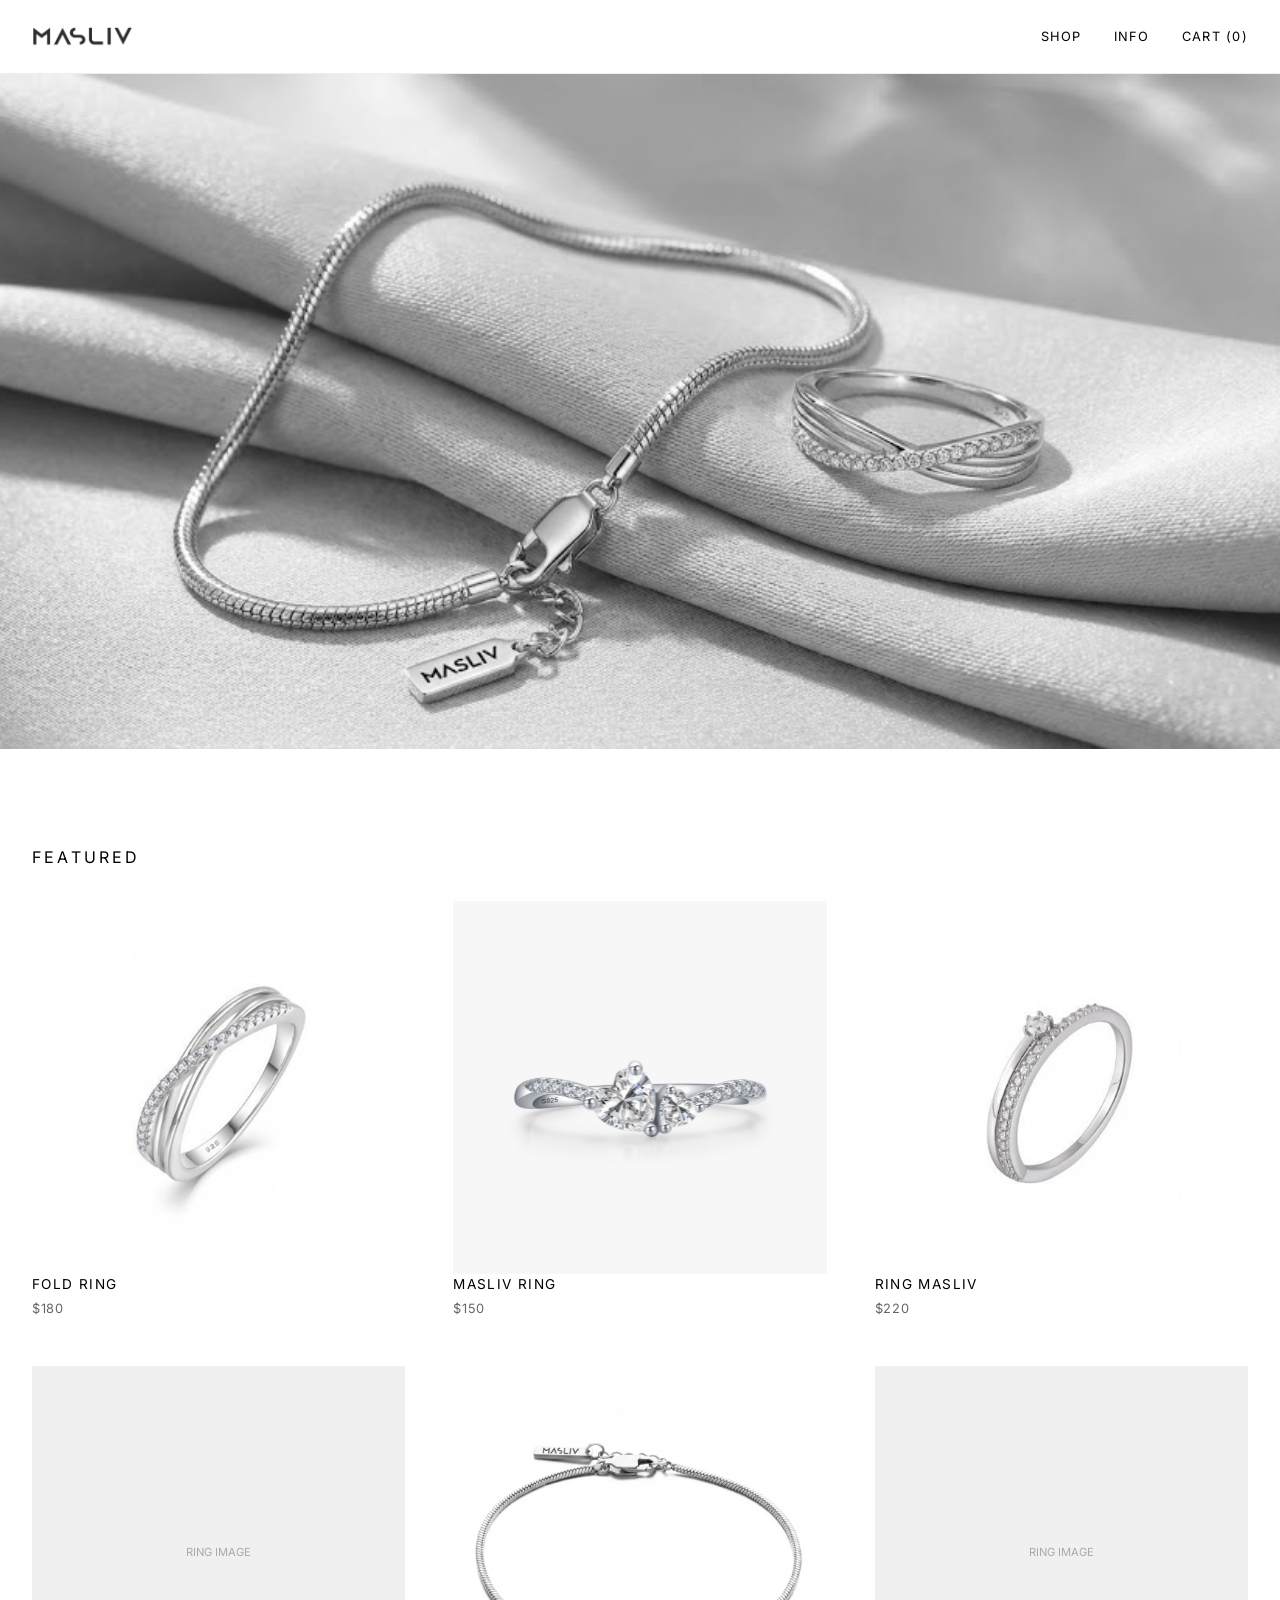
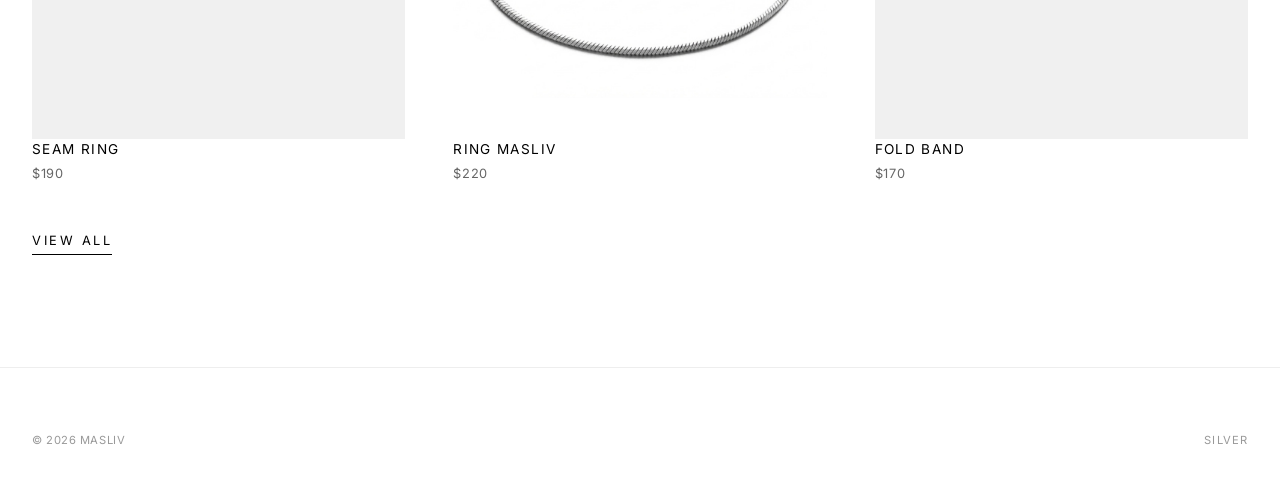
==== index.html @ 3cd287a9 "First commit - Masliv website" ====
<!DOCTYPE html>
<html lang="en">

<head>
    <meta charset="UTF-8">
    <meta name="viewport" content="width=device-width, initial-scale=1.0">
    <title>MASLIV — Silver</title>
    <link rel="stylesheet" href="css/style.css">
    <!-- Snipcart CSS -->
    <link rel="stylesheet" href="https://cdn.snipcart.com/themes/v3.4.1/default/snipcart.css" />
</head>

<body>
    <header class="site-header">
        <div class="header-logo">
            <img src="images/logo.png" alt="MASLIV" class="header-logo-img">
        </div>
        <nav class="header-nav">
            <a href="#">SHOP</a>
            <a href="info.html">INFO</a>
            <a href="#" class="snipcart-checkout">CART (<span class="snipcart-items-count">0</span>)</a>
        </nav>
    </header>


    <main>
        <!-- HERO SECTION -->
        <div class="hero">
            <img src="images/banner-home.jpg" alt="MASLIV ring" style="width:100%; height:100%; object-fit:cover;">
        </div>

        <div class="container">
            <h2 class="section-title">FEATURED</h2>

            <div class="product-grid">
                <!-- Product 1 -->
                <a href="product.html" class="product-item">
                    <div class="product-image">
                        <img src="images/ring-11595.jpg" alt="Fold Ring"
                            style="width:100%; height:100%; object-fit:cover;">
                    </div>
                    <div class="product-meta">
                        <span class="product-title">FOLD RING</span>
                        <span class="price">$180</span>
                    </div>
                </a>

                <!-- Product 2 -->
                <a href="product.html" class="product-item">
                    <div class="product-image">
                        <img src="images/Ring-ailmay.jpg" alt="Fold Ring"
                            style="width:100%; height:100%; object-fit:cover;">
                    </div>
                    <div class="product-meta">
                        <span class="product-title">MASLIV RING</span>
                        <span class="price">$150</span>
                    </div>
                </a>

                <!-- Product 3 -->
                <a href="product.html" class="product-item">
                    <div class="product-image">
                        <img src="images/ring-12508.jpg" alt="Fold Ring"
                            style="width:100%; height:100%; object-fit:cover;">
                    </div>
                    <div class="product-meta">
                        <span class="product-title">RING MASLIV</span>
                        <span class="price">$220</span>
                    </div>
                </a>


                <!-- Product 4 -->
                <a href="product.html" class="product-item">
                    <div class="product-image">
                        <div
                            style="width:100%; height:100%; background:#F0F0F0; display:flex; align-items:center; justify-content:center; color:#aaa; font-size:0.7rem;">
                            RING IMAGE</div>
                    </div>
                    <div class="product-meta">
                        <span class="product-title">SEAM RING</span>
                        <span class="price">$190</span>
                    </div>
                </a>

                <!-- Product 5 -->

                <a href="product.html" class="product-item">
                    <div class="product-image">
                        <img src="images/braclet-chain.jpg" alt="BRACLET MASLIV"
                            style="width:100%; height:100%; object-fit:cover;">
                    </div>
                    <div class="product-meta">
                        <span class="product-title">RING MASLIV</span>
                        <span class="price">$220</span>
                    </div>
                </a>

                <!-- Product 6 -->
                <a href="product.html" class="product-item">
                    <div class="product-image">
                        <div
                            style="width:100%; height:100%; background:#F0F0F0; display:flex; align-items:center; justify-content:center; color:#aaa; font-size:0.7rem;">
                            RING IMAGE</div>
                    </div>
                    <div class="product-meta">
                        <span class="product-title">FOLD BAND</span>
                        <span class="price">$170</span>
                    </div>
                </a>
            </div>

            <div style="text-align: left;">
                <a href="#" class="view-all">VIEW ALL</a>
            </div>
        </div>
    </main>

    <footer class="site-footer">
        <div
            style="margin-top: 2rem; display: flex; justify-content: space-between; align-items: center; flex-wrap: wrap; gap: 1rem;">
            <div class="caption">© 2026 MASLIV</div>
            <div class="caption" style="letter-spacing:0.1em;">SILVER</div>

    </footer>

    <!-- Your Snipcart loader script -->
    <script async src="https://cdn.snipcart.com/themes/v3.4.1/default/snipcart.js"
        data-api-key="NGMxMjVkNjItNzM4ZS00ZGVhLWE3MjMtY2YxNGVjZjRhNjc0NjM5MDY4MDQ5MDA1MjgyMDA2"></script>
    <div id="snipcart" data-api-key="NGMxMjVkNjItNzM4ZS00ZGVhLWE3MjMtY2YxNGVjZjRhNjc0NjM5MDY4MDQ5MDA1MjgyMDA2" hidden>
    </div>
</body>

</html>
---- css/style.css ----
/* ---------- FONTS ---------- */
@import url('https://fonts.googleapis.com/css2?family=Inter:wght@300;400;500&display=swap');

/* ---------- RESET ---------- */
* {
    margin: 0;
    padding: 0;
    box-sizing: border-box;
}

body {
    font-family: 'Inter', sans-serif;
    background-color: #FFFFFF;
    color: #000000;
    min-height: 100vh;
    display: flex;
    flex-direction: column;
    line-height: 1.5;
}

/* ---------- TYPOGRAPHY ---------- */
h1,
h2,
h3,
.product-title,
.nav-link,
.price,
.masliv-logo,
.product-detail-title,
.add-to-cart-btn,
.meta p,
.caption,
.section-title {
    font-family: 'Inter', sans-serif;
    font-weight: 400;
    text-transform: uppercase;
    letter-spacing: 0.15em;
}

/* Specific adjustments */
.masliv-logo {
    /* This class will be on an img now, but we keep for any text fallback */
    display: inline-block;
    max-width: 200px;
    /* Adjust based on your logo size */
    height: auto;
}

.section-title {
    font-size: 1rem;
    letter-spacing: 0.2em;
    margin: 4rem 0 2rem;
    text-align: left;
}

.product-title {
    letter-spacing: 0.1em;
    margin-bottom: 0.25rem;
    font-size: 0.85rem;
}

.price {
    color: #666666;
    letter-spacing: 0.05em;
    font-size: 0.8rem;
}

.price-large {
    font-size: 1.1rem;
    letter-spacing: 0.1em;
    color: #000;
    margin: 1.5rem 0;
}

.description {
    font-family: 'Inter', sans-serif;
    font-weight: 300;
    font-size: 0.9rem;
    line-height: 1.6;
    color: #333;
    max-width: 400px;
    margin-bottom: 2rem;
}

.caption {
    font-size: 0.7rem;
    letter-spacing: 0.05em;
    color: #999999;
}

/* ---------- HEADER ---------- */
.site-header {
    padding: 1.5rem 2rem;
    border-bottom: 1px solid #EEEEEE;
    display: flex;
    justify-content: space-between;
    align-items: center;
}

.header-logo img {
    max-width: 100px;
    /* Smaller for header */
    height: auto;
    display: block;
}

.header-nav {
    display: flex;
    gap: 2rem;
}

.header-nav a {
    text-decoration: none;
    color: #000000;
    font-family: 'Inter', sans-serif;
    text-transform: uppercase;
    letter-spacing: 0.1em;
    font-size: 0.8rem;
}

.header-nav a:hover {
    opacity: 0.5;
}

/* ---------- HERO ---------- */
.hero {
    width: 100%;
    background-color: #F9F9F9;
    aspect-ratio: 16 / 9;
    display: flex;
    align-items: center;
    justify-content: center;
    color: #999999;
    font-size: 0.9rem;
    text-transform: uppercase;
    letter-spacing: 0.2em;
}

.hero-image-placeholder {
    width: 100%;
    height: 100%;
    object-fit: cover;
}

/* ---------- PRODUCT GRID (homepage) ---------- */
.container {
    max-width: 1400px;
    margin: 0 auto;
    padding: 2rem;
    width: 100%;
}

.product-grid {
    display: grid;
    grid-template-columns: repeat(2, 1fr);
    gap: 2.5rem;
}

@media (min-width: 768px) {
    .product-grid {
        grid-template-columns: repeat(3, 1fr);
        gap: 3rem;
    }
}

.product-item {
    text-decoration: none;
    color: inherit;
    display: block;
}

.product-image {
    width: 100%;
    aspect-ratio: 1 / 1;
    overflow: hidden;
    /* optional, helps with cover */
    background-color: #f5f5f5;
}

.product-image img {
    width: 100% !important;
    height: 100% !important;
    object-fit: cover !important;
    display: block !important;
}

.product-meta {
    display: flex;
    flex-direction: column;
}

/* ---------- PRODUCT PAGE LAYOUT ---------- */
.product-container {
    max-width: 1200px;
    margin: 3rem auto;
    padding: 0 2rem;
    display: grid;
    grid-template-columns: 1fr 1fr;
    gap: 4rem;
}

@media (max-width: 768px) {
    .product-container {
        grid-template-columns: 1fr;
        gap: 2rem;
    }
}

.product-images {
    width: 100%;
}

.main-image {
    width: 100%;
    aspect-ratio: 1 / 1;
    background-color: #F5F5F5;
    margin-bottom: 1rem;
}

.thumbnail-grid {
    display: grid;
    grid-template-columns: repeat(4, 1fr);
    gap: 0.5rem;
}

.thumbnail {
    aspect-ratio: 1 / 1;
    background-color: #F0F0F0;
    cursor: pointer;
}

.product-details {
    display: flex;
    flex-direction: column;
}

.product-details h1 {
    font-size: 1.2rem;
    letter-spacing: 0.2em;
    margin-bottom: 0.5rem;
}

.add-to-cart-btn {
    background: none;
    border: 1px solid #000;
    padding: 1rem 2rem;
    font-family: 'Inter', sans-serif;
    text-transform: uppercase;
    letter-spacing: 0.2em;
    font-size: 0.8rem;
    cursor: pointer;
    width: fit-content;
    margin: 1.5rem 0;
    transition: 0.2s;
}

.add-to-cart-btn:hover {
    background: #000;
    color: #fff;
}

.meta {
    margin-top: 2rem;
    border-top: 1px solid #eee;
    padding-top: 2rem;
    font-size: 0.8rem;
    color: #666;
}

.meta p {
    margin-bottom: 0.5rem;
    font-family: 'Inter', sans-serif;
    text-transform: uppercase;
    letter-spacing: 0.05em;
}

/* ---------- FOOTER ---------- */
.site-footer {
    margin-top: 5rem;
    padding: 2rem;
    border-top: 1px solid #EEEEEE;
}

.footer-logo {
    text-align: left;
}

/* Logo image styles */
.footer-logo img {
    max-width: 50px;
    /* Adjust to your logo's size */
    height: auto;
    display: block;
}

/* ---------- UTILITY ---------- */
.view-all {
    color: #000;
    text-decoration: none;
    text-transform: uppercase;
    letter-spacing: 0.2em;
    font-size: 0.8rem;
    border-bottom: 1px solid #000;
    padding-bottom: 0.25rem;
    display: inline-block;
    margin-top: 3rem;
}

/* ---------- ABOUT PAGE ---------- */
.hero,
.about-hero {
    width: 100%;
    aspect-ratio: 16 / 9;
    max-height: 75vh;
    /* or 60vh, 500px, etc. */
    overflow: hidden;
}

.hero img,
.about-hero img {
    width: 100%;
    height: 100%;
    object-fit: cover;
}

.about-content {
    max-width: 800px;
    margin: 0 auto 4rem;
    padding: 0 2rem;
}

.about-content h1 {
    font-size: 1.2rem;
    letter-spacing: 0.2em;
    margin-bottom: 2rem;
    font-weight: 400;
}

.about-content p {
    font-family: 'Inter', sans-serif;
    font-weight: 300;
    font-size: 0.95rem;
    line-height: 1.8;
    color: #333;
    margin-bottom: 1.5rem;
}

.about-content .lead {
    font-weight: 400;
    color: #000;
    font-size: 1rem;
    margin-bottom: 2rem;
}

.about-details {
    display: grid;
    grid-template-columns: 1fr 1fr;
    gap: 3rem;
    margin-top: 3rem;
    border-top: 1px solid #eee;
    padding-top: 3rem;
}

.about-details h2 {
    font-size: 0.9rem;
    letter-spacing: 0.2em;
    margin-bottom: 1rem;
}

.about-details p {
    font-size: 0.85rem;
    color: #666;
    margin-bottom: 0.5rem;
}

@media (max-width: 600px) {
    .about-details {
        grid-template-columns: 1fr;
        gap: 2rem;
    }
}
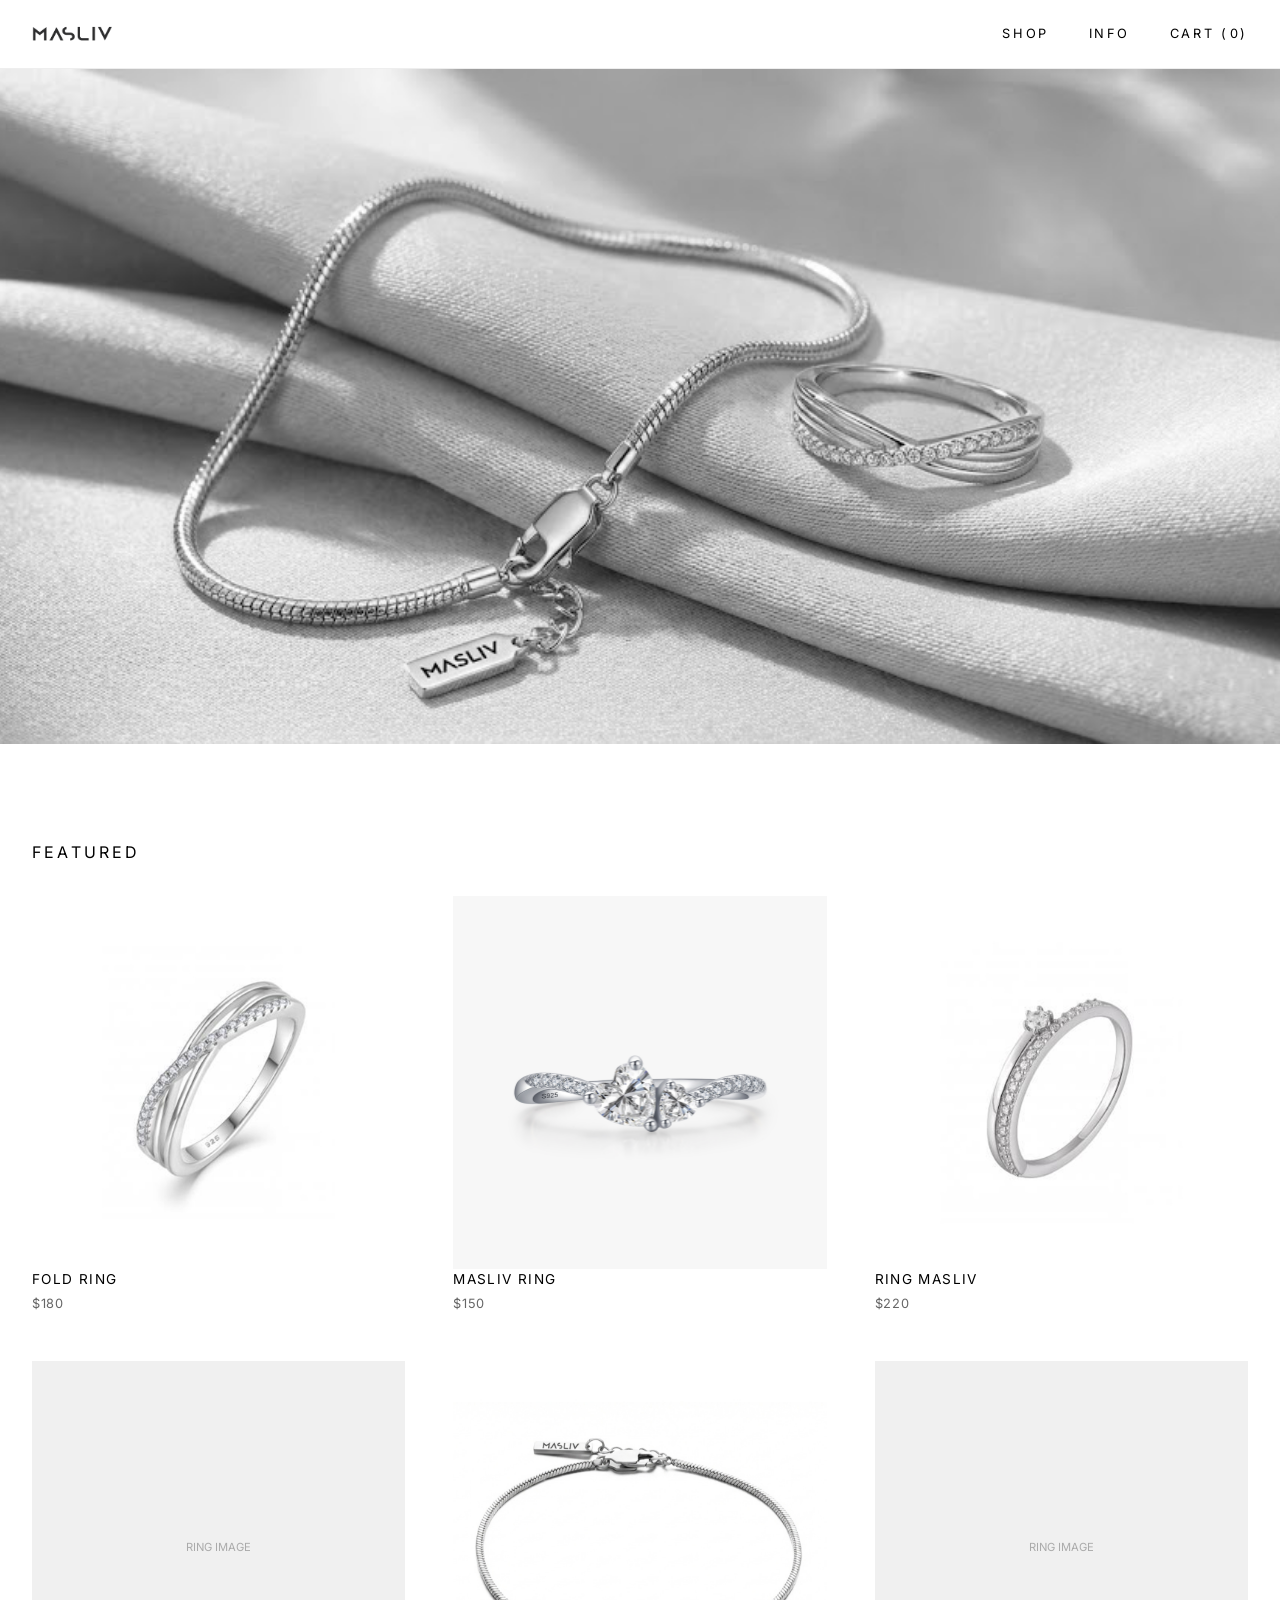
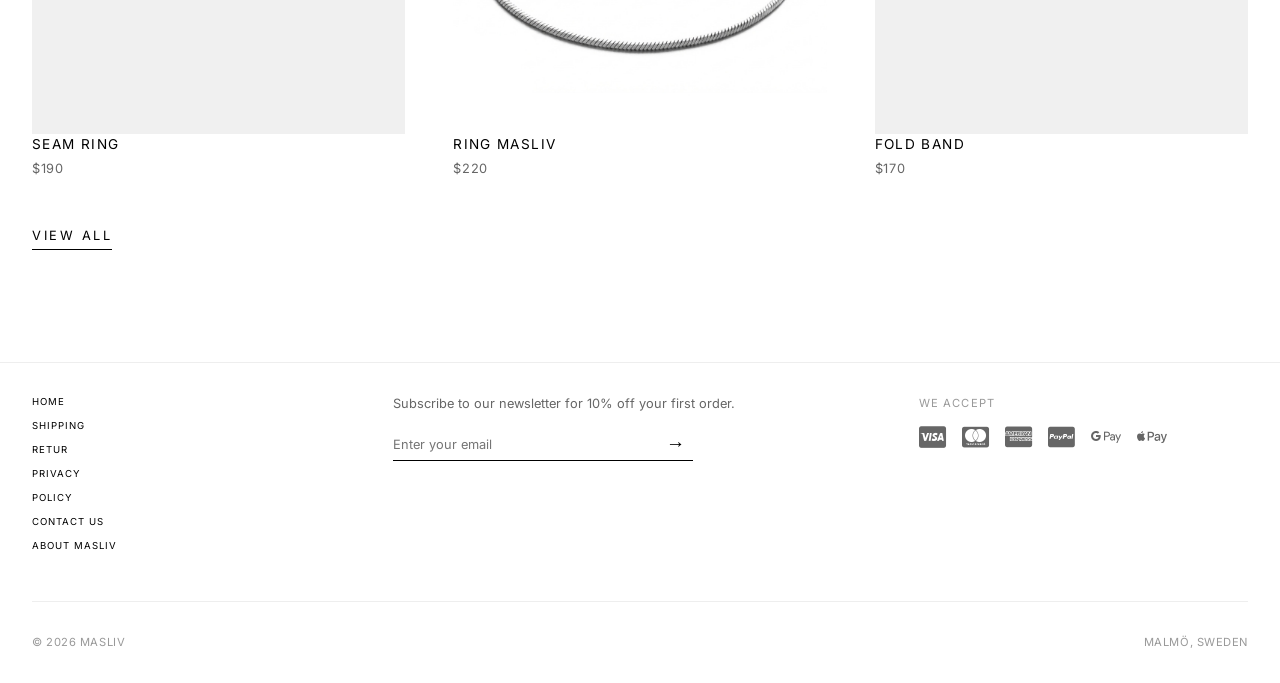
==== commit 7fb0faf5: "added footer" ====
--- a/index.html
+++ b/index.html
@@ -6,6 +6,7 @@
     <meta name="viewport" content="width=device-width, initial-scale=1.0">
     <title>MASLIV — Silver</title>
     <link rel="stylesheet" href="css/style.css">
+    <link rel="stylesheet" href="https://cdnjs.cloudflare.com/ajax/libs/font-awesome/6.0.0-beta3/css/all.min.css">
     <!-- Snipcart CSS -->
     <link rel="stylesheet" href="https://cdn.snipcart.com/themes/v3.4.1/default/snipcart.css" />
 </head>
@@ -116,12 +117,55 @@
         </div>
     </main>
 
+
+
+
     <footer class="site-footer">
-        <div
-            style="margin-top: 2rem; display: flex; justify-content: space-between; align-items: center; flex-wrap: wrap; gap: 1rem;">
+
+
+        <!-- Footer main content -->
+        <div class="footer-content">
+            <!-- Left column: Links -->
+            <div class="footer-links">
+                <a href="index.html">HOME</a>
+                <a href="policies.html">SHIPPING</a>
+                <a href="policies.html">RETUR</a>
+                <a href="policies.html">PRIVACY</a>
+                <a href="policies.html">POLICY</a>
+                <a href="info.html">CONTACT US</a>
+                <a href="info.html">ABOUT MASLIV</a>
+
+            </div>
+
+            <!-- Middle column: Newsletter -->
+            <div class="footer-newsletter">
+                <p>Subscribe to our newsletter for 10% off your first order.</p>
+                <form class="newsletter-form">
+                    <input type="email" placeholder="Enter your email" required>
+                    <button type="submit">→</button>
+                </form>
+            </div>
+
+            <!-- Right column: Payment methods -->
+            <div class="footer-payments">
+                <span>We accept</span>
+                <div class="payment-icons">
+                    <i class="fab fa-cc-visa"></i>
+                    <i class="fab fa-cc-mastercard"></i>
+                    <i class="fab fa-cc-amex"></i>
+                    <i class="fab fa-cc-paypal"></i>
+                    <i class="fab fa-google-pay"></i>
+                    <i class="fab fa-apple-pay"></i>
+                </div>
+            </div>
+        </div>
+
+
+        <!-- Copyright row -->
+        <div class="footer-bottom">
             <div class="caption">© 2026 MASLIV</div>
-            <div class="caption" style="letter-spacing:0.1em;">SILVER</div>
-
+            <div class="caption">Malmö, Sweden</div>
+        </div>
     </footer>
 
     <!-- Your Snipcart loader script -->
--- a/css/style.css
+++ b/css/style.css
@@ -98,7 +98,7 @@
 }
 
 .header-logo img {
-    max-width: 100px;
+    max-width: 80px;
     /* Smaller for header */
     height: auto;
     display: block;
@@ -283,14 +283,14 @@
 
 .footer-logo {
     text-align: left;
-}
-
-/* Logo image styles */
+    /* fallback */
+}
+
 .footer-logo img {
-    max-width: 50px;
-    /* Adjust to your logo's size */
-    height: auto;
-    display: block;
+    display: inline-block;
+    /* allows text-align to work */
+    margin: 2rem auto;
+    /* ensures centering if display is block */
 }
 
 /* ---------- UTILITY ---------- */
@@ -378,4 +378,286 @@
         grid-template-columns: 1fr;
         gap: 2rem;
     }
+}
+
+
+
+/* ---------- SHIPPING SECTION ---------- */
+.shipping-section {
+    margin-top: 4rem;
+    border-top: 1px solid #eee;
+    padding-top: 3rem;
+}
+
+.shipping-section h2 {
+    font-size: 0.9rem;
+    letter-spacing: 0.2em;
+    margin-bottom: 2rem;
+}
+
+.shipping-details {
+    display: grid;
+    grid-template-columns: repeat(auto-fit, minmax(200px, 1fr));
+    gap: 2rem;
+    margin-bottom: 2rem;
+}
+
+.shipping-details h3 {
+    font-size: 0.8rem;
+    letter-spacing: 0.1em;
+    margin-bottom: 0.5rem;
+    color: #000;
+}
+
+.shipping-details p {
+    font-family: 'Inter', sans-serif;
+    font-weight: 300;
+    font-size: 0.85rem;
+    color: #666;
+    margin-bottom: 0.25rem;
+}
+
+.shipping-note {
+    font-family: 'Inter', sans-serif;
+    font-weight: 300;
+    font-size: 0.8rem;
+    color: #666;
+    font-style: italic;
+    max-width: 600px;
+}
+
+
+/* Make contact section text match shipping */
+.contact-section p {
+    font-family: 'Inter', sans-serif;
+    font-weight: 300;
+    font-size: 0.85rem;
+    /* same as shipping details */
+    color: #666;
+    /* same gray */
+    margin-bottom: 0.5rem;
+}
+
+.contact-email {
+    font-family: 'Inter', sans-serif;
+    font-weight: 300;
+    font-size: 0.9rem;
+    /* slightly larger than text, but not huge */
+    color: #000;
+    text-decoration: none;
+    border-bottom: 1px solid #000;
+    padding-bottom: 2px;
+    display: inline-block;
+    margin-top: 0.25rem;
+}
+
+/* Optional: make the "CONTACT" heading same as shipping heading */
+.contact-section h2 {
+    font-size: 0.9rem;
+    /* match shipping h2 */
+    letter-spacing: 0.2em;
+    margin-bottom: 1.5rem;
+}
+
+/*  target the cart container */
+#snipcart {
+    /* Change the primary button color (from default to something else) */
+    --color-buttonPrimary: #1C1C1C;
+    /* Your soft black */
+    --color-buttonPrimaryHover: #333333;
+    /* A lighter shade for hover */
+
+    /* Change the main accent color */
+    --color-primary: #1C1C1C;
+
+    /* Change link colors */
+    --color-link: #1C1C1C;
+    --color-linkHover: #666666;
+
+    /* Change font family to match your site */
+    --font-family: 'Inter', sans-serif;
+}
+
+
+
+
+#snipcart .snipcart-cart-header__title {
+    letter-spacing: 0.3em;
+}
+
+#snipcart-footer {
+    display: none;
+}
+
+
+.header-nav {
+    display: flex;
+    gap: 2.5rem;
+    align-items: center;
+}
+
+.header-nav a {
+    font-family: 'Inter', sans-serif;
+    font-size: 0.8rem;
+    font-weight: 400;
+    text-transform: uppercase;
+    letter-spacing: 0.2em;
+    /* Vacier's wide spacing */
+    color: #000000;
+    text-decoration: none;
+    transition: opacity 0.2s ease;
+}
+
+.header-nav a:hover {
+    opacity: 0.5;
+}
+
+/* Cart count stays inline */
+.snipcart-items-count {
+    font-family: 'Inter', sans-serif;
+    font-size: 0.8rem;
+    color: #000000;
+    margin-left: 0.2rem;
+}
+
+/* Style the cart count number */
+.snipcart-items-count {
+    font-family: 'Inter', sans-serif;
+    font-size: 0.8rem;
+    color: #000000;
+    background: none;
+    border: none;
+    margin-left: 0.1rem;
+}
+
+
+/* ---------- FOOTER ---------- */
+.site-footer {
+    margin-top: 5rem;
+    padding: 2rem;
+    border-top: 1px solid #EEEEEE;
+}
+
+.footer-logo img {
+    max-width: 50px;
+    height: auto;
+    display: block;
+    margin-bottom: 2rem;
+}
+
+.footer-content {
+    display: grid;
+    grid-template-columns: 1fr 1.5fr 1fr;
+    gap: 2rem;
+    margin-bottom: 3rem;
+}
+
+@media (max-width: 768px) {
+    .footer-content {
+        grid-template-columns: 1fr;
+        gap: 2rem;
+    }
+}
+
+/* Footer links */
+.footer-links {
+    display: flex;
+    flex-direction: column;
+    gap: 0.6rem;
+}
+
+.footer-links a {
+    font-family: 'Inter', sans-serif;
+    font-size: 0.6rem;
+    text-transform: uppercase;
+    letter-spacing: 0.1em;
+    color: #000000;
+    text-decoration: none;
+    transition: opacity 0.2s;
+    width: fit-content;
+}
+
+.footer-links a:hover {
+    opacity: 0.5;
+}
+
+/* Newsletter */
+.footer-newsletter p {
+    font-family: 'Inter', sans-serif;
+    font-size: 0.8rem;
+    color: #666;
+    margin-bottom: 1rem;
+    line-height: 1.4;
+}
+
+.newsletter-form {
+    display: flex;
+    border-bottom: 1px solid #000;
+    max-width: 300px;
+}
+
+.newsletter-form input {
+    border: none;
+    background: transparent;
+    padding: 0.5rem 0;
+    font-family: 'Inter', sans-serif;
+    font-size: 0.8rem;
+    width: 100%;
+    outline: none;
+}
+
+.newsletter-form button {
+    background: none;
+    border: none;
+    font-size: 1.2rem;
+    cursor: pointer;
+    padding: 0 0.5rem;
+    color: #000;
+    transition: opacity 0.2s;
+}
+
+.newsletter-form button:hover {
+    opacity: 0.5;
+}
+
+/* Payment methods */
+.footer-payments span {
+    font-family: 'Inter', sans-serif;
+    font-size: 0.7rem;
+    text-transform: uppercase;
+    letter-spacing: 0.1em;
+    color: #999;
+    display: block;
+    margin-bottom: 0.8rem;
+}
+
+.payment-icons {
+    display: flex;
+    gap: 1rem;
+    flex-wrap: wrap;
+}
+
+.payment-icons i {
+    font-size: 1.5rem;
+    color: #666;
+    transition: color 0.2s;
+}
+
+.payment-icons i:hover {
+    color: #000;
+}
+
+/* Footer bottom */
+.footer-bottom {
+    display: flex;
+    justify-content: space-between;
+    align-items: center;
+    flex-wrap: wrap;
+    gap: 1rem;
+    padding-top: 2rem;
+    border-top: 1px solid #eee;
+}
+
+.footer-bottom .caption {
+    color: #999;
 }
